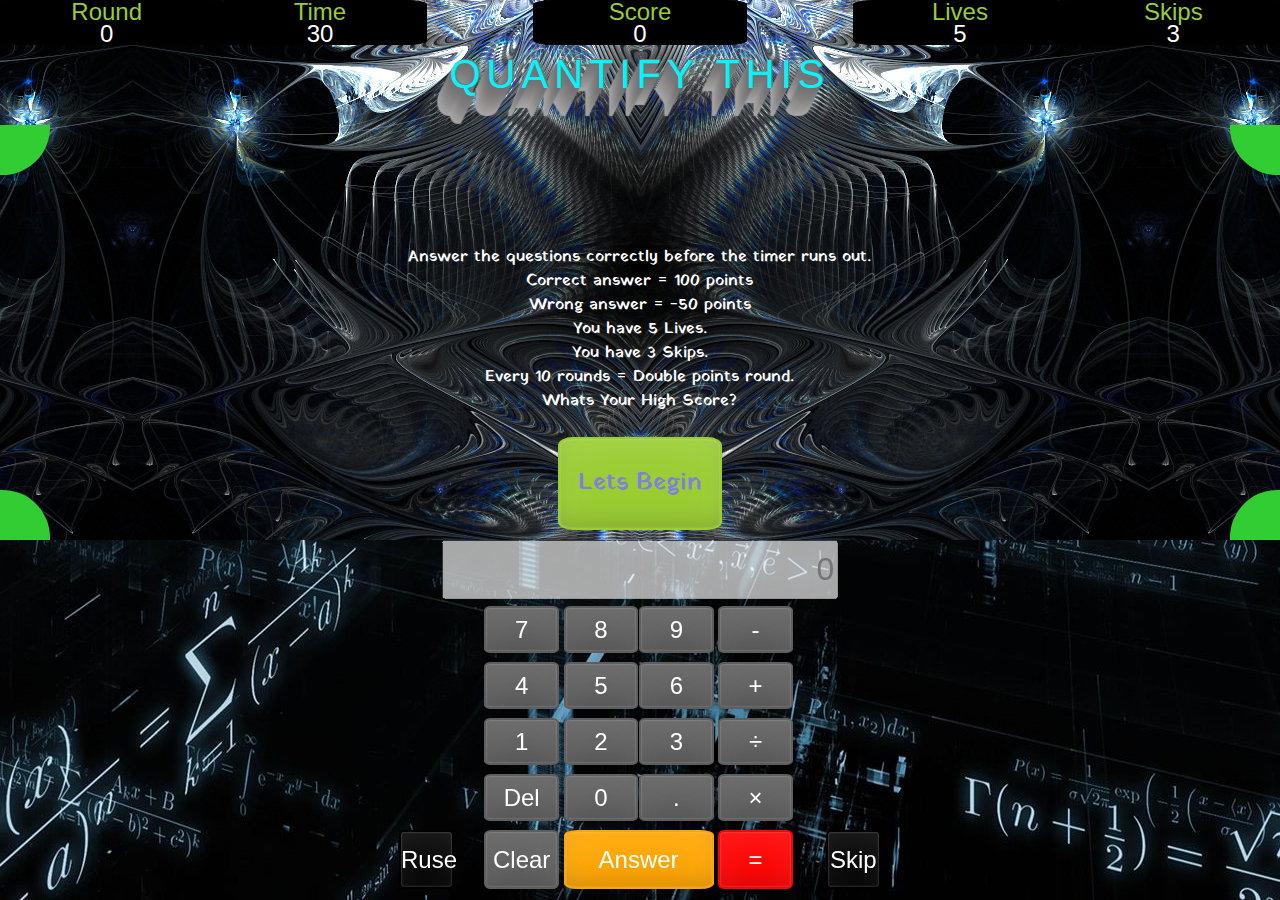
==== index.html @ eb4747ae "Update index.html" ====
<!DOCTYPE html>
<html>
<head>
  <meta charset="utf-8" />
  <meta http-equiv="X-UA-Compatible" content="IE=edge">
  <link rel="shortcut icon" type="image/x-icon" href="./gif/pi.png" />
  <title>Quantify This</title>
  <meta name="viewport" content="width=device-width, initial-scale=.7">
  <link rel="stylesheet" type="text/css" media="screen" href="math.css"/>
  <link rel="stylesheet" href="https://maxcdn.bootstrapcdn.com/bootstrap/4.0.0/css/bootstrap.min.css" integrity="sha384-Gn5384xqQ1aoWXA+058RXPxPg6fy4IWvTNh0E263XmFcJlSAwiGgFAW/dAiS6JXm" crossorigin="anonymous">  
  <link href="https://fonts.googleapis.com/css?family=Yatra+One" rel="stylesheet">
</head>
<body onload="intro()">
  <div class="row counters">
    <div class="col-2 hud">Round<br><a id="round" value""></a></div>
    <div class="col-2 hud">Time<br> <a id="roundTimer" value=""></a></div>
    <div class="col-1"></div> 
    <div class="col-2 hud">Score<br><a id="score" value=""></a></div>
    <div class="col-1"></div>
    <div class="col-2 hud">Lives<br><a id="livesLeft" value=""></a></div>    
    <div class="col-2 hud">Skips<br><a id="skips" value=""></a></div>
  </div>
  <h1 class="elegantShadow">Quantify This</h1>

  <div class="decorCont" > <!-- holds animations?-->
    <div class="tR timer2" id="timer1"></div>
    <div class="bR timer1" id="timer2"></div>
    <div class="bL timer2" id="timer3"></div>
    <div class="tL timer1" id="timer4"></div>
    <div class="row innerCont">
      <div class="col-2"></div>
      <div class="col-8" id="quiz"></div> <!-- holds title and questions-->
    </div>
  </div>

  <!--//////////////         Calculator         ///////////-->
  <div class="row calcCont"> 
    <div class="col-1"></div>
    <div class="col-10">
      <input class="display" id="amount" type="text" placeholder="0" disabled="disabled">
    </div>
    <div class="col-1"></div>
    <div class="col-2"></div>
    <div class="col-8 rowBtns">
      <button onclick="numBtns(7)">7</button>
      <button onclick="numBtns(8)" class="noSpace">8</button>
      <button onclick="numBtns(9)">9</button>
      <button onclick="minusBtn('-')">-</button>
    </div>
    <div class="col-2"></div>
    <div class="col-2"></div>
    <div class="col-8 rowBtns">
      <button onclick="numBtns(4)">4</button> 
      <button onclick="numBtns(5)" class="noSpace">5</button> 
      <button onclick="numBtns(6)">6</button> 
      <button onclick="opBtns('+')">+</button>
    </div>
    <div class="col-2"></div>
    <div class="col-2"></div>
    <div class="col-8 rowBtns">
      <button onclick="numBtns(1)">1</button>     
      <button onclick="numBtns(2)" class="noSpace">2</button>     
      <button onclick="numBtns(3)">3</button>     
      <button onclick="opBtns('÷')">÷</button>
    </div>
    <div class="col-2"></div>
    <div class="col-2"></div>
    <div class="col-8 rowBtns">
      <button onclick="delOne()" class="delBtn">Del</button>
      <button onclick="numBtns(0)" class="noSpace">0</button>        
      <button onclick="decimalBtn('.')">.</button>
      <button onclick="opBtns('×')" class="multi">×</button>  
    </div>  
    <div class="col-2"></div>  
    <div class="col-2"><button onclick="ruse()" class="skip">Ruse</button></div>      
    <div class="col-8 row5Btns">
      <button onclick="reset()" class="clearBtn">Clear</button>
      <button onclick="theAnswer()" class="answer">Answer</button>
      <button onclick="equals()" class="equals">=</button>    
    </div>
    <div class="col-2"><button onclick="skip()" class="skip">Skip</button></div>   
  </div>
  <script src="./js/math.js"></script>  
</body>
---- math.css ----
@media only screen and (max-width: 4px) {
  .innerCont button {     
    width            : 40% !important;
  }
  .calcCont {
    padding          : 0 5% !important;
  }
}
@media only screen and (min-width: 800px) {
  .innerCont button {     
    width            : 20% !important;
  }
  .calcCont {
    padding          : 0 20% !important;
  }
}
@media only screen and (min-width: 1080px) {
  .innerCont button {     
    width            : 20% !important;
  }
  .calcCont {
    padding          : 0 30% !important;
  }
}

body {
  background         : url("./gif/background.jpg");
  background-position: top;
}

.row {
  margin-left        : 0 !important;
  margin-right       : 0 !important;
}

/* ////////// Time Round Lives Score //////////////////// */
.hud {
  background-color   : black;
  font-size          : 1.5em;
  color              : yellowgreen;
  text-align         : center;
  border             : 1px solid black;
  border-radius      : 10%;
  line-height        : .9;
  width              : 50px !important;
}
.hud a {
  color              : rgb(255, 255, 255) !important;
}

h1 {
  padding-top        : 5px !important;
  color              : rgb(0, 245, 253) !important;
  font-family        : 'Courier New', Courier, monospace;
  font-size          : 92px;
  text-align         : center;
  text-transform     : uppercase;
  text-rendering     : optimizeLegibility;
} 
h1.elegantShadow {
  color              : #131313;
  letter-spacing     : .15em;
  text-shadow        : 1px -1px  0   #767676, 
                      -1px  2px  1px #737272, 
                      -2px  4px  1px #767474, 
                      -3px  6px  1px #787777, 
                      -4px  8px  1px #7b7a7a, 
                      -5px  10px 1px #7f7d7d, 
                      -6px  12px 1px #828181, 
                      -7px  14px 1px #868585, 
                      -8px  16px 1px #8b8a89, 
                      -9px  18px 1px #8f8e8d, 
                      -10px 20px 1px #949392, 
                      -11px 22px 1px #999897, 
                      -12px 24px 1px #9e9c9c, 
                      -13px 26px 1px #a3a1a1, 
                      -14px 28px 1px #a8a6a6; 
}

/*//////            Decor container               /////*/

.decorCont {
  position           : absolute;
  top                : 125px;
  width              : 100%;
  bottom             : 40%;
}
.timer1 {
  background         : #32CD32;
  animation-name     : borderHori, colorChange;
  animation-duration : 30s;
  animation-timing-function: linear;
  animation-iteration-count: infinite;
  animation-direction: alternate-reverse; 
  position           : absolute;
}
@keyframes borderHori {
  from {width        : 0%;}
  to   {width        : 100%;}
}
@keyframes colorChange {
  0%  {background-color: red}
  25% {background-color: darkred}
  50% {background-color: darkmagenta}
  75% {background-color: darkgreen}
  100%{background-color: lightgreen}
}

.timer2 {
  background         : #32CD32;
  animation-name     : borderVert, colorConfusion;
  animation-duration : 30s;
  animation-timing-function: linear;
  animation-iteration-count: infinite;
  animation-direction: alternate-reverse; 
  position           : absolute;
}
@keyframes borderVert {
  from {height       : 0%;}
  to   {height       : 100%;}
}
@keyframes colorConfusion {
  0%  {background-color: red}
  25% {background-color: darkred}
  50% {background-color: darkmagenta}
  75% {background-color: darkgreen}
  100%{background-color: lightgreen}
}

.tR {
  right              : 0;
  width              : 50px;
  height             : 50px;
  border-radius      : 0 0 0 95%;
}
.bR {
  right              : 0;
  bottom             : 0;
  width              : 50px;
  height             : 50px;
  border-radius      : 95% 0 0 0;
}
.bL {
  bottom             : 0;
  left               : 0;
  width              : 50px;
  height             : 50px;
  border-radius      : 0 95% 0 0;
}
.tL {
  left               : 0;
  width              : 50px;
  height             : 50px;
  border-radius      : 0 0 95% 0;
}

/*//////            Inner container            /////*/
.innerCont {
  text-align         : center;
  margin             : 120px auto;
  color              : white;
  font-family        : 'Yatra One', cursive;
}

.innerCont button {     
  width              : 35%;
  height             : 35%;
  padding            : 2% !important;
  background-color   : yellowgreen; 
  color              : rgb(128, 128, 221) !important;
  transition         : transform 2s;
}
.innerCont button:hover {
  transform          : rotate(1080deg) !important;
}

/*//////            Bottom container            /////*/
.calcCont {
  height             : 40%;
  padding            : 0 10% 0 10%;
  margin             : 0;
  background         : url("./gif/math.jpg");
  background-position: bottom;
  bottom             : 0;
  left               : 0;
  right              : 0;
  position           : fixed;
}
button{
  width              : 24%;
  height             : 85%;
  margin             : 0 0 !important;
  padding            : 1.2% 0 1.2% 0;
  color              : white;
  font-size          : 1.5em !important;
  border-radius      : 9% !important;
  border-color       : rgb(0,0,0,0) !important;
  box-shadow         :inset 0 -0.6em 1em -0.35em rgba(0,0,0,0.17),
                      inset 0 0.6em 2em -0.3em rgba(255,255,255,0.15),
                      inset 0 0 0em 0.05em rgba(255,255,255,0.12);
  background-color   : rgb(94, 94, 94);
}
button:hover {
  border-color       : lightgrey !important;
}
button:active {
  background-color   : rgb(36, 6, 6) !important;
}
.display {
  margin-top         : 0 !important;
  width              : 100%;
  height             : 90%;
  font-size          : 2em;
  text-align         : right;
}
.noSpace {
  margin             : 0 -3.7px 0 0 !important;
}

/* ////////////////////// Calc Rows //////////////////////// */
.answer {
  background-color   : orange;
  width              : 48.25% ;
}

.rowBtns {
  line-height        : .9 !important;
}
.skip {
  width              : 100% !important;
  background-color   : black;
}

.equals {
  background-color   : red;
}
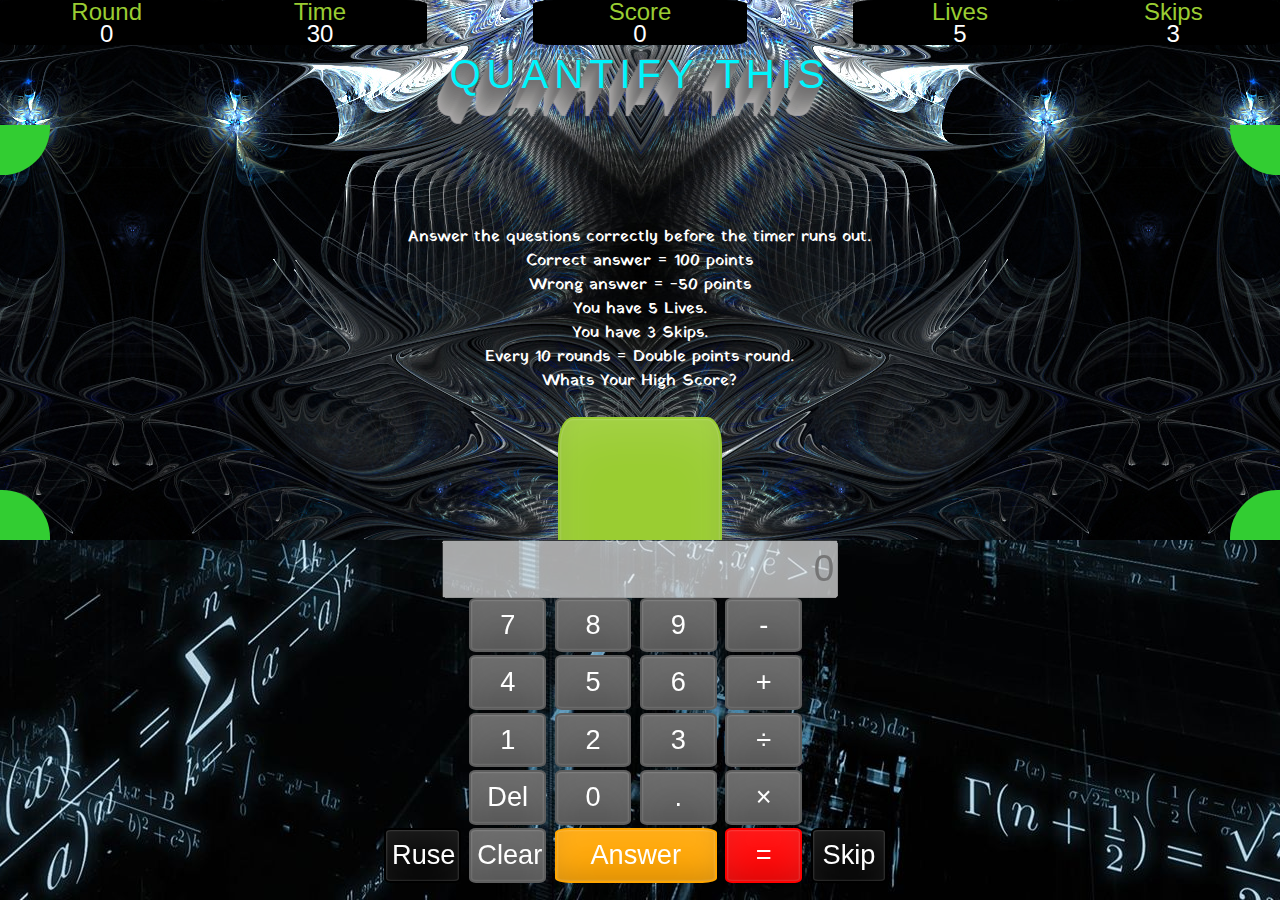
==== commit 0ad8c734: "css mayhem, should work a bit better on phones now" ====
--- a/index.html
+++ b/index.html
@@ -3,10 +3,10 @@
 <head>
   <meta charset="utf-8" />
   <meta http-equiv="X-UA-Compatible" content="IE=edge">
-  <link rel="shortcut icon" type="image/x-icon" href="./gif/pi.png" />
+  <link rel="shortcut icon" type="image/x-icon" href="./gif/pi.png"/>
   <title>Quantify This</title>
-  <meta name="viewport" content="width=device-width, initial-scale=.7">
-  <link rel="stylesheet" type="text/css" media="screen" href="math.css"/>
+  <meta name="viewport" content="width=device-width, initial-scale=1">
+  <link rel="stylesheet" type="text/css" mdia="screen" href="math.css"/>
   <link rel="stylesheet" href="https://maxcdn.bootstrapcdn.com/bootstrap/4.0.0/css/bootstrap.min.css" integrity="sha384-Gn5384xqQ1aoWXA+058RXPxPg6fy4IWvTNh0E263XmFcJlSAwiGgFAW/dAiS6JXm" crossorigin="anonymous">  
   <link href="https://fonts.googleapis.com/css?family=Yatra+One" rel="stylesheet">
 </head>
@@ -22,7 +22,7 @@
   </div>
   <h1 class="elegantShadow">Quantify This</h1>
 
-  <div class="decorCont" > <!-- holds animations?-->
+  <div class="decorCont"> <!-- holds animations?-->
     <div class="tR timer2" id="timer1"></div>
     <div class="bR timer1" id="timer2"></div>
     <div class="bL timer2" id="timer3"></div>
@@ -34,52 +34,53 @@
   </div>
 
   <!--//////////////         Calculator         ///////////-->
-  <div class="row calcCont"> 
-    <div class="col-1"></div>
-    <div class="col-10">
-      <input class="display" id="amount" type="text" placeholder="0" disabled="disabled">
+  <div class="calcCont">
+    <div class="row"> 
+      <div class="col-md-1"></div>
+      <div class="col-md-10">
+        <input class="display" id="amount" type="text" placeholder="0" disabled="disabled">
+      </div>
+      <div class="col-md-1"></div>
     </div>
-    <div class="col-1"></div>
-    <div class="col-2"></div>
-    <div class="col-8 rowBtns">
-      <button onclick="numBtns(7)">7</button>
-      <button onclick="numBtns(8)" class="noSpace">8</button>
-      <button onclick="numBtns(9)">9</button>
-      <button onclick="minusBtn('-')">-</button>
+    <div class="row">
+      <div class="col-lg-2 col-md-2 col-sm-2 col-2"></div>
+      <div class="col-lg-2 col-md-2 col-sm-2 col-2"><button onclick="numBtns(7)">7</button></div>
+      <div class="col-lg-2 col-md-2 col-sm-2 col-2"><button onclick="numBtns(8)">8</button></div>
+      <div class="col-lg-2 col-md-2 col-sm-2 col-2"><button onclick="numBtns(9)">9</button></div>
+      <div class="col-lg-2 col-md-2 col-sm-2 col-2"><button onclick="minusBtn('-')">-</button></div>
+      <div class="col-lg-2 col-md-2 col-sm-2 col-2"></div>
     </div>
-    <div class="col-2"></div>
-    <div class="col-2"></div>
-    <div class="col-8 rowBtns">
-      <button onclick="numBtns(4)">4</button> 
-      <button onclick="numBtns(5)" class="noSpace">5</button> 
-      <button onclick="numBtns(6)">6</button> 
-      <button onclick="opBtns('+')">+</button>
+    <div class="row">
+      <div class="col-lg-2 col-md-2 col-sm-2 col-2"></div>
+      <div class="col-lg-2 col-md-2 col-sm-2 col-2"><button onclick="numBtns(4)">4</button></div>
+      <div class="col-lg-2 col-md-2 col-sm-2 col-2"><button onclick="numBtns(5)">5</button></div>
+      <div class="col-lg-2 col-md-2 col-sm-2 col-2"><button onclick="numBtns(6)">6</button> </div>
+      <div class="col-lg-2 col-md-2 col-sm-2 col-2"><button onclick="opBtns('+')">+</button></div>
+      <div class="col-lg-2 col-md-2 col-sm-2 col-2"> </div>
     </div>
-    <div class="col-2"></div>
-    <div class="col-2"></div>
-    <div class="col-8 rowBtns">
-      <button onclick="numBtns(1)">1</button>     
-      <button onclick="numBtns(2)" class="noSpace">2</button>     
-      <button onclick="numBtns(3)">3</button>     
-      <button onclick="opBtns('÷')">÷</button>
+    <div class="row">
+      <div class="col-lg-2 col-md-2 col-sm-2 col-2"></div>
+      <div class="col-lg-2 col-md-2 col-sm-2 col-2"><button onclick="numBtns(1)">1</button></div>
+      <div class="col-lg-2 col-md-2 col-sm-2 col-2"><button onclick="numBtns(2)">2</button></div>
+      <div class="col-lg-2 col-md-2 col-sm-2 col-2"><button onclick="numBtns(3)">3</button></div>
+      <div class="col-lg-2 col-md-2 col-sm-2 col-2"><button onclick="opBtns('÷')">÷</button></div>       
+      <div class="col-lg-2 col-md-2 col-sm-2 col-2"></div>
     </div>
-    <div class="col-2"></div>
-    <div class="col-2"></div>
-    <div class="col-8 rowBtns">
-      <button onclick="delOne()" class="delBtn">Del</button>
-      <button onclick="numBtns(0)" class="noSpace">0</button>        
-      <button onclick="decimalBtn('.')">.</button>
-      <button onclick="opBtns('×')" class="multi">×</button>  
-    </div>  
-    <div class="col-2"></div>  
-    <div class="col-2"><button onclick="ruse()" class="skip">Ruse</button></div>      
-    <div class="col-8 row5Btns">
-      <button onclick="reset()" class="clearBtn">Clear</button>
-      <button onclick="theAnswer()" class="answer">Answer</button>
-      <button onclick="equals()" class="equals">=</button>    
+    <div class="row">
+      <div class="col-lg-2 col-md-2 col-sm-2 col-2"></div>
+      <div class="col-lg-2 col-md-2 col-sm-2 col-2"><button onclick="delOne()" class="delBtn">Del</button></div> 
+      <div class="col-lg-2 col-md-2 col-sm-2 col-2"><button onclick="numBtns(0)">0</button></div> 
+      <div class="col-lg-2 col-md-2 col-sm-2 col-2"><button onclick="decimalBtn('.')">.</button></div> 
+      <div class="col-lg-2 col-md-2 col-sm-2 col-2"><button onclick="opBtns('×')" class="multi">×</button></div>   
+      <div class="col-lg-2 col-md-2 col-sm-2 col-2"></div>  
     </div>
-    <div class="col-2"><button onclick="skip()" class="skip">Skip</button></div>   
+    <div class="row">
+      <div class="col-lg-2 col-md-2 col-sm-2 col-2"><button onclick="ruse()" class="skip">Ruse</button></div>      
+      <div class="col-lg-2 col-md-2 col-sm-2 col-2"><button onclick="reset()" class="clearBtn">Clear</button></div>
+      <div class="col-lg-4 col-md-4 col-sm-4 col-4"><button onclick="theAnswer()" class="answer">Answer</button></div>
+      <div class="col-lg-2 col-md-2 col-sm-2 col-2"><button onclick="equals()" class="equals">=</button></div>
+      <div class="col-lg-2 col-md-2 col-sm-2 col-2"><button onclick="skip()" class="skip">Skip</button></div>   
+    </div>
   </div>
   <script src="./js/math.js"></script>  
 </body>
-
--- a/math.css
+++ b/math.css
@@ -1,9 +1,10 @@
+
 @media only screen and (max-width: 4px) {
   .innerCont button {     
     width            : 40% !important;
   }
   .calcCont {
-    padding          : 0 5% !important;
+    padding          : 0 !important;
   }
 }
 @media only screen and (min-width: 800px) {
@@ -26,11 +27,8 @@
 body {
   background         : url("./gif/background.jpg");
   background-position: top;
-}
-
-.row {
-  margin-left        : 0 !important;
-  margin-right       : 0 !important;
+  margin             : 0 !important;
+  padding            : 0 !important;
 }
 
 /* ////////// Time Round Lives Score //////////////////// */
@@ -81,7 +79,7 @@
 
 .decorCont {
   position           : absolute;
-  top                : 125px;
+  top                : 125px !important;
   width              : 100%;
   bottom             : 40%;
 }
@@ -157,14 +155,14 @@
 /*//////            Inner container            /////*/
 .innerCont {
   text-align         : center;
-  margin             : 120px auto;
+  padding-top        : 100px;
   color              : white;
   font-family        : 'Yatra One', cursive;
 }
 
 .innerCont button {     
-  width              : 35%;
-  height             : 35%;
+  width              : 30%;
+  height             : 100%;
   padding            : 2% !important;
   background-color   : yellowgreen; 
   color              : rgb(128, 128, 221) !important;
@@ -177,8 +175,7 @@
 /*//////            Bottom container            /////*/
 .calcCont {
   height             : 40%;
-  padding            : 0 10% 0 10%;
-  margin             : 0;
+  width              : 100%;
   background         : url("./gif/math.jpg");
   background-position: bottom;
   bottom             : 0;
@@ -186,13 +183,23 @@
   right              : 0;
   position           : fixed;
 }
-button{
-  width              : 24%;
-  height             : 85%;
-  margin             : 0 0 !important;
-  padding            : 1.2% 0 1.2% 0;
+.col-md-2 {
+  padding             : 0 !important;
+
+}
+.col-md-4 {
+  padding             : 0 !important;
+}
+.row {
+  height             : 16%;
+  margin             : 0 !important;
+}
+button {
+  margin             : 0 !important;
+  width              : 90%;
+  height             : 95%;
   color              : white;
-  font-size          : 1.5em !important;
+  font-size          : 1.7em !important;
   border-radius      : 9% !important;
   border-color       : rgb(0,0,0,0) !important;
   box-shadow         :inset 0 -0.6em 1em -0.35em rgba(0,0,0,0.17),
@@ -207,27 +214,20 @@
   background-color   : rgb(36, 6, 6) !important;
 }
 .display {
-  margin-top         : 0 !important;
+  margin             : 0 0 !important;
   width              : 100%;
-  height             : 90%;
-  font-size          : 2em;
+  height             : 100%;
+  font-size          : 2.3em;
   text-align         : right;
-}
-.noSpace {
-  margin             : 0 -3.7px 0 0 !important;
 }
 
 /* ////////////////////// Calc Rows //////////////////////// */
 .answer {
   background-color   : orange;
-  width              : 48.25% ;
-}
-
-.rowBtns {
-  line-height        : .9 !important;
-}
+  width              : 95%;
+}
+
 .skip {
-  width              : 100% !important;
   background-color   : black;
 }
 
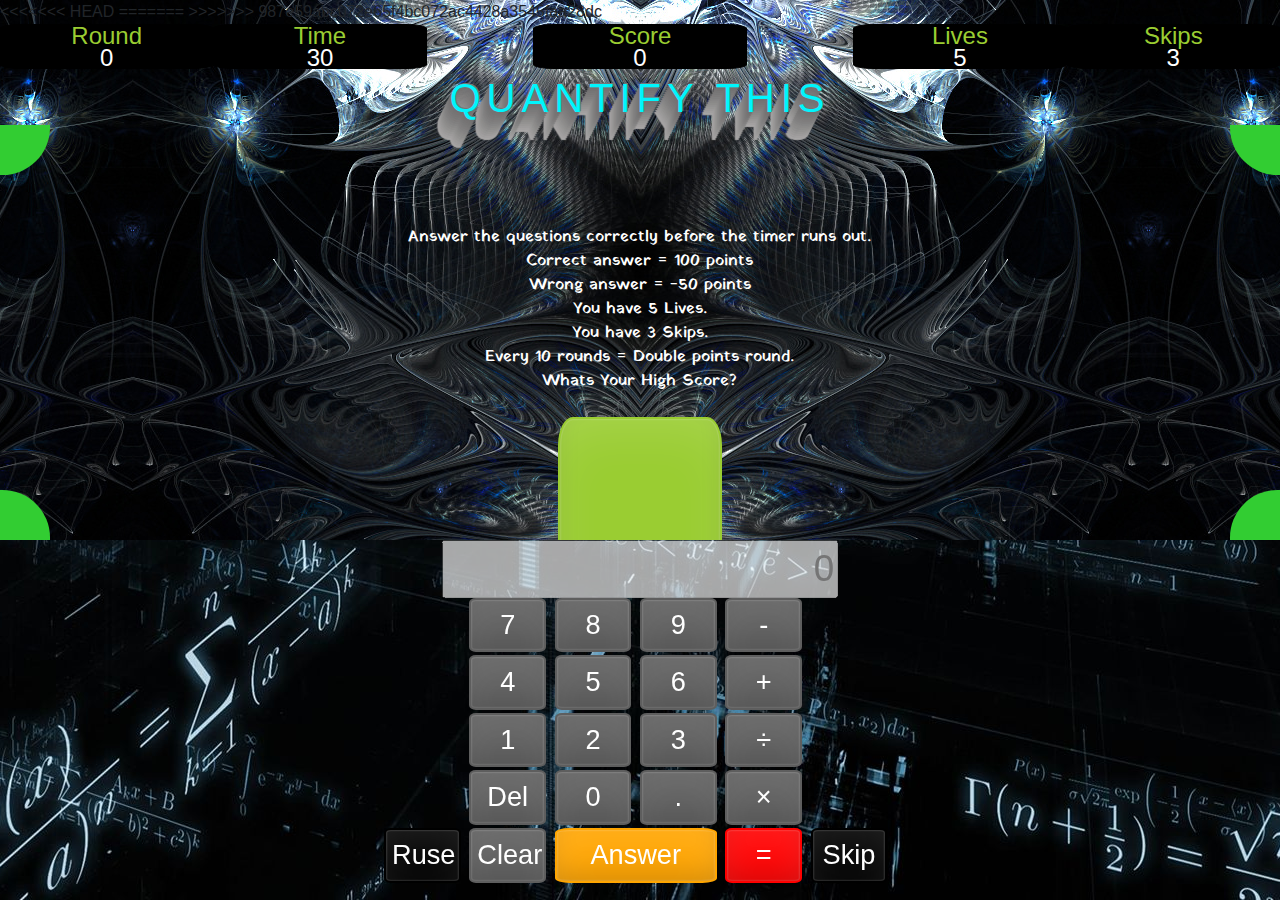
==== commit 759b8c57: "trying to push" ====
--- a/index.html
+++ b/index.html
@@ -5,8 +5,13 @@
   <meta http-equiv="X-UA-Compatible" content="IE=edge">
   <link rel="shortcut icon" type="image/x-icon" href="./gif/pi.png"/>
   <title>Quantify This</title>
+<<<<<<< HEAD
   <meta name="viewport" content="width=device-width, initial-scale=1">
   <link rel="stylesheet" type="text/css" mdia="screen" href="math.css"/>
+=======
+  <meta name="viewport" content="width=device-width, initial-scale=.5">
+  <link rel="stylesheet" type="text/css" media="screen" href="math.css"/>
+>>>>>>> 987e59abc072e65f4bc072ac4428a3545faa28dc
   <link rel="stylesheet" href="https://maxcdn.bootstrapcdn.com/bootstrap/4.0.0/css/bootstrap.min.css" integrity="sha384-Gn5384xqQ1aoWXA+058RXPxPg6fy4IWvTNh0E263XmFcJlSAwiGgFAW/dAiS6JXm" crossorigin="anonymous">  
   <link href="https://fonts.googleapis.com/css?family=Yatra+One" rel="stylesheet">
 </head>
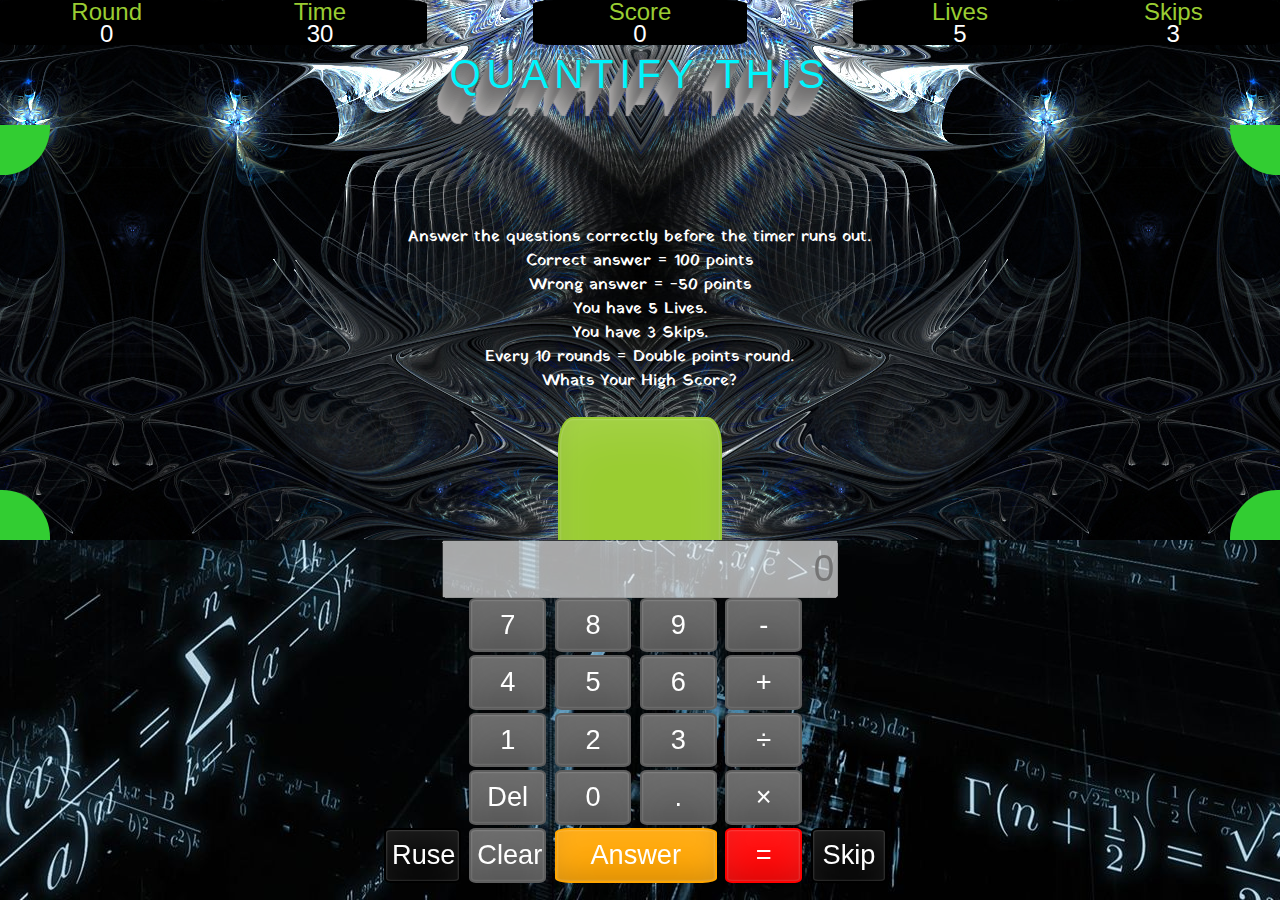
==== commit 981fede1: "still working out pushing to gh pages" ====
--- a/index.html
+++ b/index.html
@@ -5,13 +5,8 @@
   <meta http-equiv="X-UA-Compatible" content="IE=edge">
   <link rel="shortcut icon" type="image/x-icon" href="./gif/pi.png"/>
   <title>Quantify This</title>
-<<<<<<< HEAD
   <meta name="viewport" content="width=device-width, initial-scale=1">
   <link rel="stylesheet" type="text/css" mdia="screen" href="math.css"/>
-=======
-  <meta name="viewport" content="width=device-width, initial-scale=.5">
-  <link rel="stylesheet" type="text/css" media="screen" href="math.css"/>
->>>>>>> 987e59abc072e65f4bc072ac4428a3545faa28dc
   <link rel="stylesheet" href="https://maxcdn.bootstrapcdn.com/bootstrap/4.0.0/css/bootstrap.min.css" integrity="sha384-Gn5384xqQ1aoWXA+058RXPxPg6fy4IWvTNh0E263XmFcJlSAwiGgFAW/dAiS6JXm" crossorigin="anonymous">  
   <link href="https://fonts.googleapis.com/css?family=Yatra+One" rel="stylesheet">
 </head>
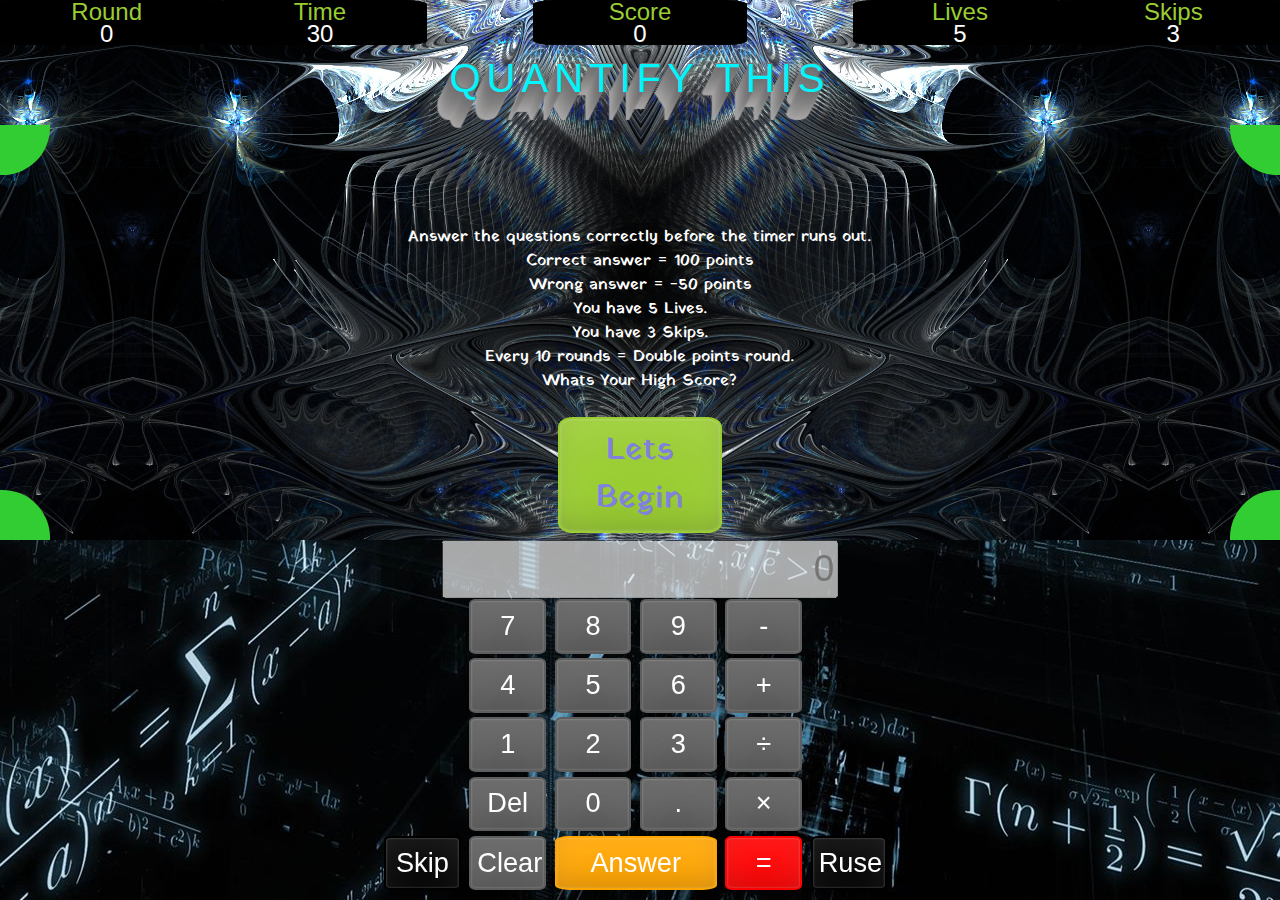
==== commit dadbed72: "trying to sort out mobile format now that its kind of bootstrapped" ====
--- a/index.html
+++ b/index.html
@@ -28,58 +28,59 @@
     <div class="bL timer2" id="timer3"></div>
     <div class="tL timer1" id="timer4"></div>
     <div class="row innerCont">
-      <div class="col-2"></div>
-      <div class="col-8" id="quiz"></div> <!-- holds title and questions-->
+      <div class="col-1 col-sm-1  col-md-2"></div>
+      <div class="col-10 col-sm-10 col-md-8" id="quiz"></div> <!-- holds title and questions-->
+      <div class="col-1 col-sm-1  col-md-2"></div>
     </div>
   </div>
 
   <!--//////////////         Calculator         ///////////-->
   <div class="calcCont">
     <div class="row"> 
-      <div class="col-md-1"></div>
-      <div class="col-md-10">
+      <div class="col-0 col-sm-0 col-md-1"></div>
+      <div class="col-12 col-sm-12 col-md-10">
         <input class="display" id="amount" type="text" placeholder="0" disabled="disabled">
       </div>
-      <div class="col-md-1"></div>
+      <div class="col-0 col-sm-0 col-md-1"></div>
     </div>
     <div class="row">
-      <div class="col-lg-2 col-md-2 col-sm-2 col-2"></div>
-      <div class="col-lg-2 col-md-2 col-sm-2 col-2"><button onclick="numBtns(7)">7</button></div>
-      <div class="col-lg-2 col-md-2 col-sm-2 col-2"><button onclick="numBtns(8)">8</button></div>
-      <div class="col-lg-2 col-md-2 col-sm-2 col-2"><button onclick="numBtns(9)">9</button></div>
-      <div class="col-lg-2 col-md-2 col-sm-2 col-2"><button onclick="minusBtn('-')">-</button></div>
-      <div class="col-lg-2 col-md-2 col-sm-2 col-2"></div>
+      <div class="col-lg-2 col-md-2 col-sm-2 col-0"></div>
+      <div class="col-lg-2 col-md-2 col-sm-2 col-3"><button onclick="numBtns(7)">7</button></div>
+      <div class="col-lg-2 col-md-2 col-sm-2 col-3"><button onclick="numBtns(8)">8</button></div>
+      <div class="col-lg-2 col-md-2 col-sm-2 col-3"><button onclick="numBtns(9)">9</button></div>
+      <div class="col-lg-2 col-md-2 col-sm-2 col-3"><button onclick="minusBtn('-')">-</button></div>
+      <div class="col-lg-2 col-md-2 col-sm-2 col-0"></div>
     </div>
     <div class="row">
-      <div class="col-lg-2 col-md-2 col-sm-2 col-2"></div>
-      <div class="col-lg-2 col-md-2 col-sm-2 col-2"><button onclick="numBtns(4)">4</button></div>
-      <div class="col-lg-2 col-md-2 col-sm-2 col-2"><button onclick="numBtns(5)">5</button></div>
-      <div class="col-lg-2 col-md-2 col-sm-2 col-2"><button onclick="numBtns(6)">6</button> </div>
-      <div class="col-lg-2 col-md-2 col-sm-2 col-2"><button onclick="opBtns('+')">+</button></div>
-      <div class="col-lg-2 col-md-2 col-sm-2 col-2"> </div>
+      <div class="col-lg-2 col-md-2 col-sm-2 col-0"></div>
+      <div class="col-lg-2 col-md-2 col-sm-2 col-3"><button onclick="numBtns(4)">4</button></div>
+      <div class="col-lg-2 col-md-2 col-sm-2 col-3"><button onclick="numBtns(5)">5</button></div>
+      <div class="col-lg-2 col-md-2 col-sm-2 col-3"><button onclick="numBtns(6)">6</button> </div>
+      <div class="col-lg-2 col-md-2 col-sm-2 col-3"><button onclick="opBtns('+')">+</button></div>
+      <div class="col-lg-2 col-md-2 col-sm-2 col-0"> </div>
     </div>
     <div class="row">
-      <div class="col-lg-2 col-md-2 col-sm-2 col-2"></div>
-      <div class="col-lg-2 col-md-2 col-sm-2 col-2"><button onclick="numBtns(1)">1</button></div>
-      <div class="col-lg-2 col-md-2 col-sm-2 col-2"><button onclick="numBtns(2)">2</button></div>
-      <div class="col-lg-2 col-md-2 col-sm-2 col-2"><button onclick="numBtns(3)">3</button></div>
-      <div class="col-lg-2 col-md-2 col-sm-2 col-2"><button onclick="opBtns('÷')">÷</button></div>       
-      <div class="col-lg-2 col-md-2 col-sm-2 col-2"></div>
+      <div class="col-lg-2 col-md-2 col-sm-2 col-0"></div>
+      <div class="col-lg-2 col-md-2 col-sm-2 col-3"><button onclick="numBtns(1)">1</button></div>
+      <div class="col-lg-2 col-md-2 col-sm-2 col-3"><button onclick="numBtns(2)">2</button></div>
+      <div class="col-lg-2 col-md-2 col-sm-2 col-3"><button onclick="numBtns(3)">3</button></div>
+      <div class="col-lg-2 col-md-2 col-sm-2 col-3"><button onclick="opBtns('÷')">÷</button></div>       
+      <div class="col-lg-2 col-md-2 col-sm-2 col-0"></div>
     </div>
     <div class="row">
-      <div class="col-lg-2 col-md-2 col-sm-2 col-2"></div>
-      <div class="col-lg-2 col-md-2 col-sm-2 col-2"><button onclick="delOne()" class="delBtn">Del</button></div> 
-      <div class="col-lg-2 col-md-2 col-sm-2 col-2"><button onclick="numBtns(0)">0</button></div> 
-      <div class="col-lg-2 col-md-2 col-sm-2 col-2"><button onclick="decimalBtn('.')">.</button></div> 
-      <div class="col-lg-2 col-md-2 col-sm-2 col-2"><button onclick="opBtns('×')" class="multi">×</button></div>   
-      <div class="col-lg-2 col-md-2 col-sm-2 col-2"></div>  
+      <div class="col-lg-2 col-md-2 col-sm-2 col-0"></div>
+      <div class="col-lg-2 col-md-2 col-sm-2 col-3"><button onclick="delOne()" class="delBtn">Del</button></div> 
+      <div class="col-lg-2 col-md-2 col-sm-2 col-3"><button onclick="numBtns(0)">0</button></div> 
+      <div class="col-lg-2 col-md-2 col-sm-2 col-3"><button onclick="decimalBtn('.')">.</button></div> 
+      <div class="col-lg-2 col-md-2 col-sm-2 col-3"><button onclick="opBtns('×')" class="multi">×</button></div>   
+      <div class="col-lg-2 col-md-2 col-sm-2 col-0"></div>  
     </div>
     <div class="row">
-      <div class="col-lg-2 col-md-2 col-sm-2 col-2"><button onclick="ruse()" class="skip">Ruse</button></div>      
-      <div class="col-lg-2 col-md-2 col-sm-2 col-2"><button onclick="reset()" class="clearBtn">Clear</button></div>
-      <div class="col-lg-4 col-md-4 col-sm-4 col-4"><button onclick="theAnswer()" class="answer">Answer</button></div>
-      <div class="col-lg-2 col-md-2 col-sm-2 col-2"><button onclick="equals()" class="equals">=</button></div>
-      <div class="col-lg-2 col-md-2 col-sm-2 col-2"><button onclick="skip()" class="skip">Skip</button></div>   
+      <div class="col-lg-2 col-md-2 col-sm-2 col-12"><button onclick="skip()" class="skip">Skip</button></div>      
+      <div class="col-lg-2 col-md-2 col-sm-2 col-3"><button onclick="reset()" class="clearBtn">Clear</button></div>
+      <div class="col-lg-4 col-md-4 col-sm-4 col-6"><button onclick="theAnswer()" class="answer">Answer</button></div>
+      <div class="col-lg-2 col-md-2 col-sm-2 col-3"><button onclick="equals()" class="equals">=</button></div>
+      <div class="col-lg-2 col-md-2 col-sm-2 col-12"><button onclick="ruse()" class="skip">Ruse</button></div>
     </div>
   </div>
   <script src="./js/math.js"></script>  
--- a/math.css
+++ b/math.css
@@ -1,15 +1,20 @@
 
-@media only screen and (max-width: 4px) {
+@media only screen and (max-width: 567px) {
   .innerCont button {     
     width            : 40% !important;
   }
   .calcCont {
     padding          : 0 !important;
+  }
+  .row {
+    margin           : 0 0 0 1.5%!important;
+    height           : 12.5% !important;
   }
 }
 @media only screen and (min-width: 800px) {
   .innerCont button {     
     width            : 20% !important;
+
   }
   .calcCont {
     padding          : 0 20% !important;
@@ -18,6 +23,7 @@
 @media only screen and (min-width: 1080px) {
   .innerCont button {     
     width            : 20% !important;
+
   }
   .calcCont {
     padding          : 0 30% !important;
@@ -162,8 +168,9 @@
 
 .innerCont button {     
   width              : 30%;
-  height             : 100%;
-  padding            : 2% !important;
+  height             : auto;
+  padding            : 1%!important;
+  font-size          : 2em !important;
   background-color   : yellowgreen; 
   color              : rgb(128, 128, 221) !important;
   transition         : transform 2s;
@@ -192,7 +199,7 @@
 }
 .row {
   height             : 16%;
-  margin             : 0 !important;
+  margin             : 0 0 .3% 0!important;
 }
 button {
   margin             : 0 !important;
@@ -215,7 +222,7 @@
 }
 .display {
   margin             : 0 0 !important;
-  width              : 100%;
+  width              : 100% !important;
   height             : 100%;
   font-size          : 2.3em;
   text-align         : right;
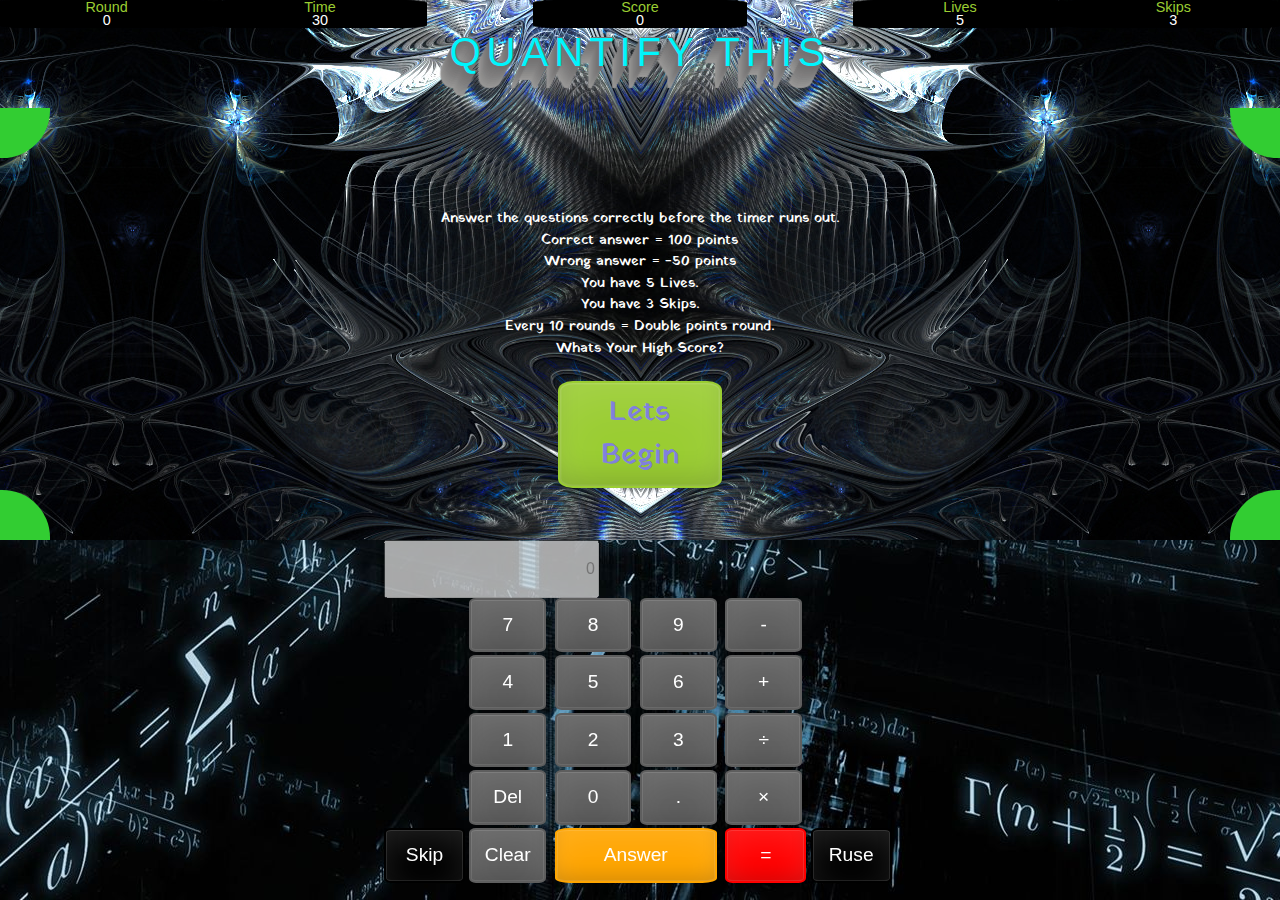
==== commit ff3d2623: "re-added calc background image" ====
--- a/index.html
+++ b/index.html
@@ -37,11 +37,11 @@
   <!--//////////////         Calculator         ///////////-->
   <div class="calcCont">
     <div class="row"> 
-      <div class="col-0 col-sm-0 col-md-1"></div>
-      <div class="col-12 col-sm-12 col-md-10">
+      
+      <div class="col-12>">
         <input class="display" id="amount" type="text" placeholder="0" disabled="disabled">
       </div>
-      <div class="col-0 col-sm-0 col-md-1"></div>
+      
     </div>
     <div class="row">
       <div class="col-lg-2 col-md-2 col-sm-2 col-0"></div>
--- a/math.css
+++ b/math.css
@@ -1,14 +1,46 @@
 
 @media only screen and (max-width: 567px) {
+  .decorCont {
+    bottom           : 50% !important;
+  }
+  
+  .innerCont {
+    padding-top      : 40px !important;
+    font-size        : 60% !important;
+  }
   .innerCont button {     
     width            : 40% !important;
   }
   .calcCont {
-    padding          : 0 !important;
+    padding          : 0 2% 0 4.6% !important;
+    height           : 50% !important;
   }
   .row {
-    margin           : 0 0 0 1.5%!important;
     height           : 12.5% !important;
+  }
+  h1 {
+    font-size        : 150% !important;
+  }
+  .tR {
+    height           : 25px!important;
+    width            : 25px!important;
+  }
+  .bR {
+    height           : 25px!important;
+    width            : 25px!important;
+  }
+  .bL {
+    height           : 25px!important;
+    width            : 25px!important;
+  }
+  .tL {
+    height           : 25px!important;
+    width            : 25px!important;
+  }
+  .col-12  {
+    width            : auto !important;
+    margin-top       : 0 !important;
+    padding          : 0 9px 0 0 !important;
   }
 }
 @media only screen and (min-width: 800px) {
@@ -33,6 +65,7 @@
 body {
   background         : url("./gif/background.jpg");
   background-position: top;
+  font-size          : 100% !important;
   margin             : 0 !important;
   padding            : 0 !important;
 }
@@ -40,7 +73,7 @@
 /* ////////// Time Round Lives Score //////////////////// */
 .hud {
   background-color   : black;
-  font-size          : 1.5em;
+  font-size          : 90%;
   color              : yellowgreen;
   text-align         : center;
   border             : 1px solid black;
@@ -53,10 +86,8 @@
 }
 
 h1 {
-  padding-top        : 5px !important;
   color              : rgb(0, 245, 253) !important;
   font-family        : 'Courier New', Courier, monospace;
-  font-size          : 92px;
   text-align         : center;
   text-transform     : uppercase;
   text-rendering     : optimizeLegibility;
@@ -75,17 +106,15 @@
                       -8px  16px 1px #8b8a89, 
                       -9px  18px 1px #8f8e8d, 
                       -10px 20px 1px #949392, 
-                      -11px 22px 1px #999897, 
-                      -12px 24px 1px #9e9c9c, 
-                      -13px 26px 1px #a3a1a1, 
-                      -14px 28px 1px #a8a6a6; 
+                      -11px 22px 1px #999897; 
+
 }
 
 /*//////            Decor container               /////*/
 
 .decorCont {
   position           : absolute;
-  top                : 125px !important;
+  top                : 12% !important;
   width              : 100%;
   bottom             : 40%;
 }
@@ -162,6 +191,7 @@
 .innerCont {
   text-align         : center;
   padding-top        : 100px;
+  font-size          : 90%;
   color              : white;
   font-family        : 'Yatra One', cursive;
 }
@@ -199,14 +229,15 @@
 }
 .row {
   height             : 16%;
-  margin             : 0 0 .3% 0!important;
+  margin-right       : 0 !important;
+  margin-left        : 0 !important;
 }
 button {
   margin             : 0 !important;
   width              : 90%;
   height             : 95%;
   color              : white;
-  font-size          : 1.7em !important;
+  font-size          : 120% !important;
   border-radius      : 9% !important;
   border-color       : rgb(0,0,0,0) !important;
   box-shadow         :inset 0 -0.6em 1em -0.35em rgba(0,0,0,0.17),
@@ -224,8 +255,11 @@
   margin             : 0 0 !important;
   width              : 100% !important;
   height             : 100%;
-  font-size          : 2.3em;
+
   text-align         : right;
+}
+.display input {
+  width              : 100%;
 }
 
 /* ////////////////////// Calc Rows //////////////////////// */
@@ -236,10 +270,12 @@
 
 .skip {
   background-color   : black;
+  width              : 95%;
 }
 
 .equals {
   background-color   : red;
-}
-
-
+  width              : 95%;
+}
+
+
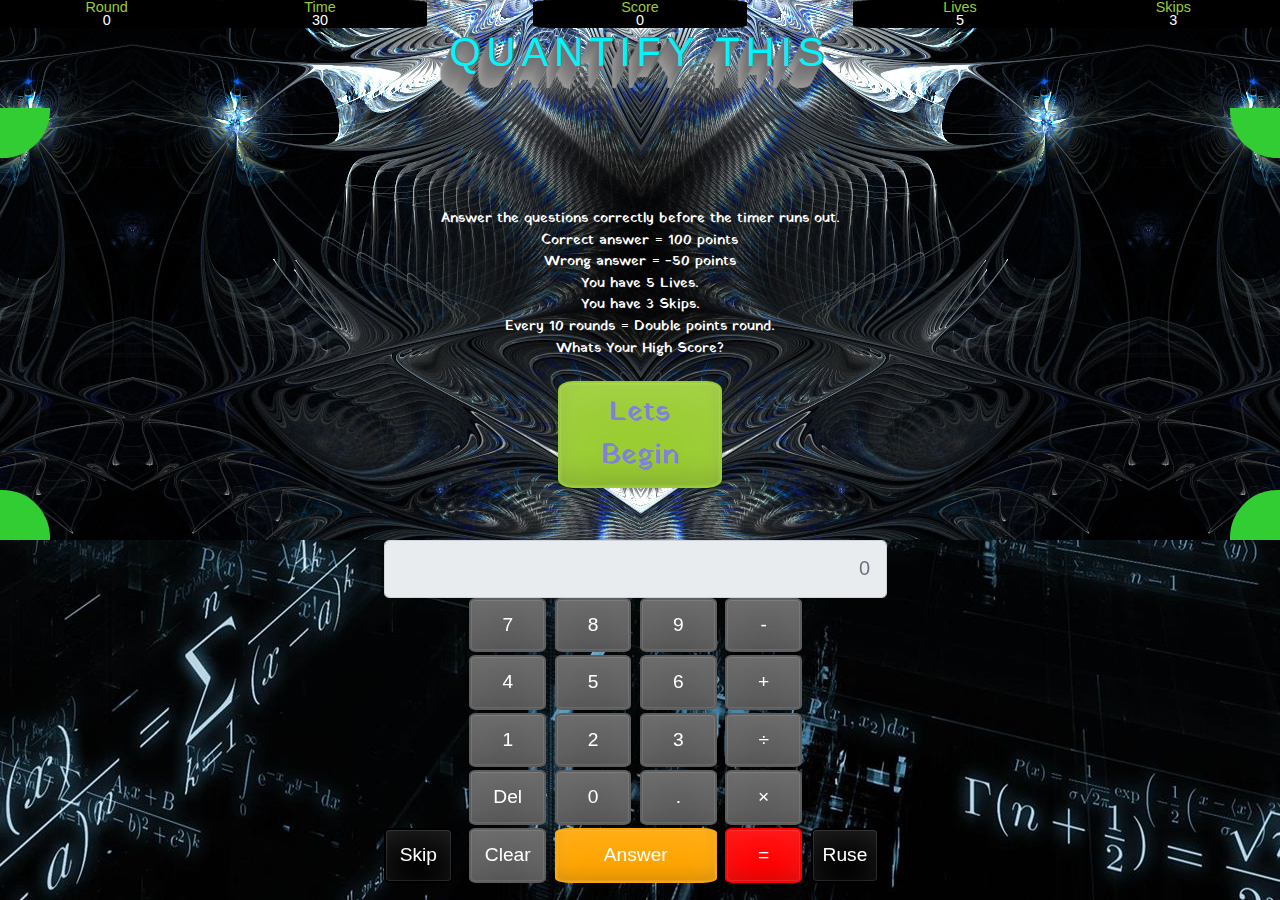
==== commit 0697d0c8: "text field works a bit better now" ====
--- a/index.html
+++ b/index.html
@@ -38,8 +38,8 @@
   <div class="calcCont">
     <div class="row"> 
       
-      <div class="col-12>">
-        <input class="display" id="amount" type="text" placeholder="0" disabled="disabled">
+      <div class="col-12 input-group input-group-lg">
+        <input class="display form-control" id="amount" type="text" placeholder="0" disabled="disabled">
       </div>
       
     </div>
--- a/math.css
+++ b/math.css
@@ -37,10 +37,8 @@
     height           : 25px!important;
     width            : 25px!important;
   }
-  .col-12  {
-    width            : auto !important;
-    margin-top       : 0 !important;
-    padding          : 0 9px 0 0 !important;
+  .skip {
+    width            : 100% !important;
   }
 }
 @media only screen and (min-width: 800px) {
@@ -55,7 +53,6 @@
 @media only screen and (min-width: 1080px) {
   .innerCont button {     
     width            : 20% !important;
-
   }
   .calcCont {
     padding          : 0 30% !important;
@@ -227,6 +224,10 @@
 .col-md-4 {
   padding             : 0 !important;
 }
+.col-12  {
+  margin-top       : 0 !important;
+  padding          : 0 9px 0 0 !important;
+}
 .row {
   height             : 16%;
   margin-right       : 0 !important;
@@ -253,13 +254,9 @@
 }
 .display {
   margin             : 0 0 !important;
-  width              : 100% !important;
+  flex-direction     : row !important; 
   height             : 100%;
-
   text-align         : right;
-}
-.display input {
-  width              : 100%;
 }
 
 /* ////////////////////// Calc Rows //////////////////////// */
@@ -270,12 +267,12 @@
 
 .skip {
   background-color   : black;
-  width              : 95%;
+  width              : 90%;
 }
 
 .equals {
   background-color   : red;
-  width              : 95%;
-}
-
-
+  width              : 90%;
+}
+
+
